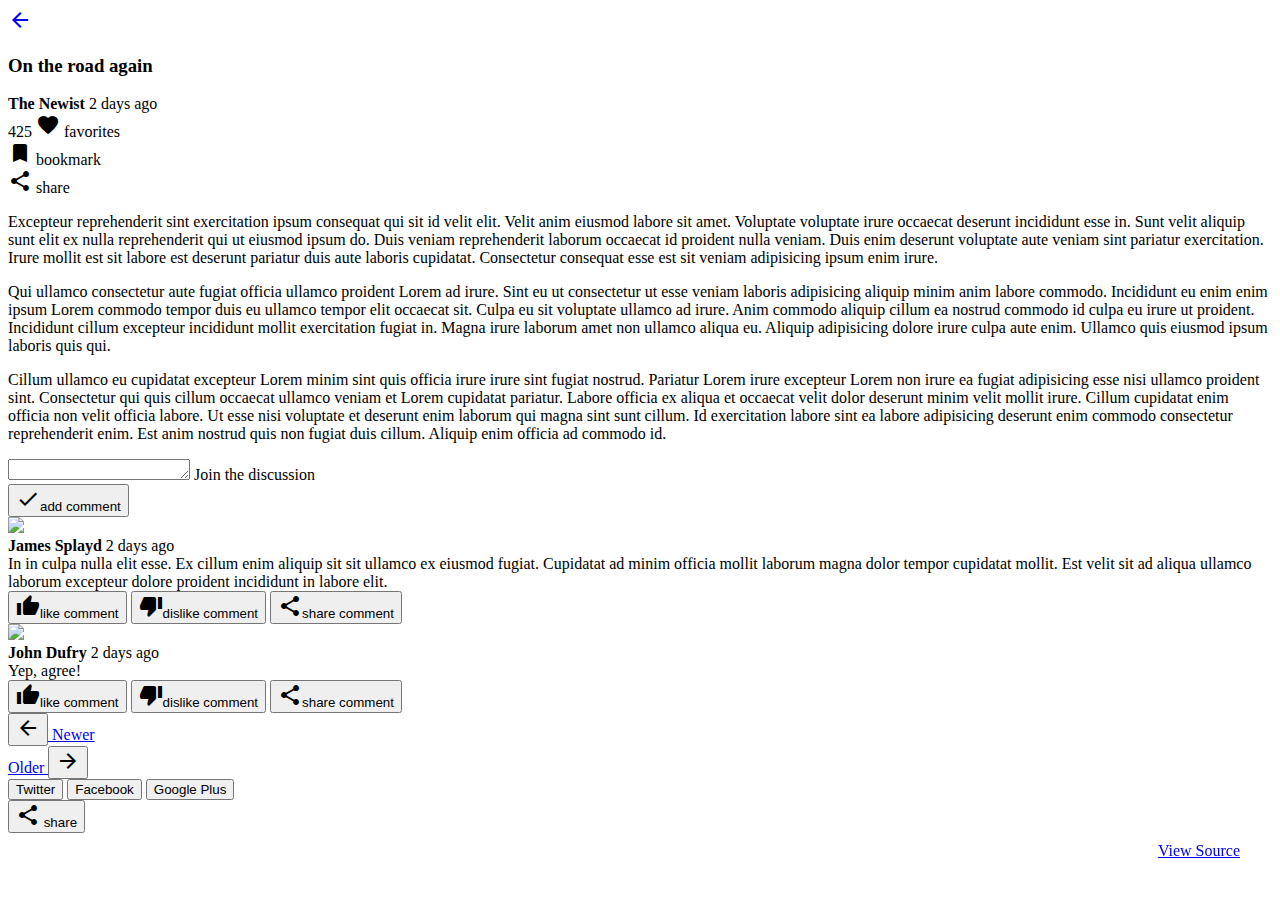
==== entry.html @ 0006db28 "Update entry.html" ====
<!doctype html>
<!--
  Material Design Lite
  Copyright 2015 Google Inc. All rights reserved.

  Licensed under the Apache License, Version 2.0 (the "License");
  you may not use this file except in compliance with the License.
  You may obtain a copy of the License at

      https://www.apache.org/licenses/LICENSE-2.0

  Unless required by applicable law or agreed to in writing, software
  distributed under the License is distributed on an "AS IS" BASIS,
  WITHOUT WARRANTIES OR CONDITIONS OF ANY KIND, either express or implied.
  See the License for the specific language governing permissions and
  limitations under the License
-->
<html lang="en">
  <head>
    <meta charset="utf-8">
    <meta http-equiv="X-UA-Compatible" content="IE=edge">
    <meta name="description" content="A front-end template that helps you build fast, modern mobile web apps.">
    <meta name="viewport" content="width=device-width, initial-scale=1.0, minimum-scale=1.0">
    <title>ItzKore's Blog</title>

    <!-- Add to homescreen for Chrome on Android -->
    <meta name="mobile-web-app-capable" content="yes">
    <link rel="icon" sizes="192x192" href="images/touch/chrome-touch-icon-192x192.png">

    <!-- Add to homescreen for Safari on iOS -->
    <meta name="apple-mobile-web-app-capable" content="yes">
    <meta name="apple-mobile-web-app-status-bar-style" content="black">
    <meta name="apple-mobile-web-app-title" content="Material Design Lite">
    <link rel="apple-touch-icon-precomposed" href="apple-touch-icon-precomposed.png">

    <!-- Tile icon for Win8 (144x144 + tile color) -->
    <meta name="msapplication-TileImage" content="images/touch/ms-touch-icon-144x144-precomposed.png">
    <meta name="msapplication-TileColor" content="#3372DF">

    <!-- SEO: If your mobile URL is different from the desktop URL, add a canonical link to the desktop page https://developers.google.com/webmasters/smartphone-sites/feature-phones -->
    <!--
    <link rel="canonical" href="http://www.example.com/">
    -->

    <link href='//fonts.googleapis.com/css?family=Roboto:regular,bold,italic,thin,light,bolditalic,black,medium&amp;lang=en' rel='stylesheet' type='text/css'>
    <link href="https://fonts.googleapis.com/icon?family=Material+Icons"
      rel="stylesheet">
    <link rel="stylesheet" href="https://code.getmdl.io/1.3.0/material.grey-orange.min.css">
    <link rel="stylesheet" href="styles.css">
    <style>
    #view-source {
      position: fixed;
      display: block;
      right: 0;
      bottom: 0;
      margin-right: 40px;
      margin-bottom: 40px;
      z-index: 900;
    }
    </style>
  </head>
  <body>
    <div class="demo-blog demo-blog--blogpost mdl-layout mdl-js-layout has-drawer is-upgraded">
      <main class="mdl-layout__content">
        <div class="demo-back">
          <a class="mdl-button mdl-js-button mdl-js-ripple-effect mdl-button--icon" href="index.html" title="go back" role="button">
            <i class="material-icons" role="presentation">arrow_back</i>
          </a>
        </div>
        <div class="demo-blog__posts mdl-grid">
          <div class="mdl-card mdl-shadow--4dp mdl-cell mdl-cell--12-col">
            <div class="mdl-card__media mdl-color-text--grey-50">
              <h3>On the road again</h3>
            </div>
            <div class="mdl-color-text--grey-700 mdl-card__supporting-text meta">
              <div class="minilogo"></div>
              <div>
                <strong>The Newist</strong>
                <span>2 days ago</span>
              </div>
              <div class="section-spacer"></div>
              <div class="meta__favorites">
                425 <i class="material-icons" role="presentation">favorite</i>
                <span class="visuallyhidden">favorites</span>
              </div>
              <div>
                <i class="material-icons" role="presentation">bookmark</i>
                <span class="visuallyhidden">bookmark</span>
              </div>
              <div>
                <i class="material-icons" role="presentation">share</i>
                <span class="visuallyhidden">share</span>
              </div>
            </div>
            <div class="mdl-color-text--grey-700 mdl-card__supporting-text">
              <p>
                Excepteur reprehenderit sint exercitation ipsum consequat qui sit id velit elit. Velit anim eiusmod labore sit amet. Voluptate voluptate irure occaecat deserunt incididunt esse in. Sunt velit aliquip sunt elit ex nulla reprehenderit qui ut eiusmod ipsum do. Duis veniam reprehenderit laborum occaecat id proident nulla veniam. Duis enim deserunt voluptate aute veniam sint pariatur exercitation. Irure mollit est sit labore est deserunt pariatur duis aute laboris cupidatat. Consectetur consequat esse est sit veniam adipisicing ipsum enim irure.
              </p>
              <p>
                Qui ullamco consectetur aute fugiat officia ullamco proident Lorem ad irure. Sint eu ut consectetur ut esse veniam laboris adipisicing aliquip minim anim labore commodo. Incididunt eu enim enim ipsum Lorem commodo tempor duis eu ullamco tempor elit occaecat sit. Culpa eu sit voluptate ullamco ad irure. Anim commodo aliquip cillum ea nostrud commodo id culpa eu irure ut proident. Incididunt cillum excepteur incididunt mollit exercitation fugiat in. Magna irure laborum amet non ullamco aliqua eu. Aliquip adipisicing dolore irure culpa aute enim. Ullamco quis eiusmod ipsum laboris quis qui.
              </p>
              <p>
                Cillum ullamco eu cupidatat excepteur Lorem minim sint quis officia irure irure sint fugiat nostrud. Pariatur Lorem irure excepteur Lorem non irure ea fugiat adipisicing esse nisi ullamco proident sint. Consectetur qui quis cillum occaecat ullamco veniam et Lorem cupidatat pariatur. Labore officia ex aliqua et occaecat velit dolor deserunt minim velit mollit irure. Cillum cupidatat enim officia non velit officia labore. Ut esse nisi voluptate et deserunt enim laborum qui magna sint sunt cillum. Id exercitation labore sint ea labore adipisicing deserunt enim commodo consectetur reprehenderit enim. Est anim nostrud quis non fugiat duis cillum. Aliquip enim officia ad commodo id.
              </p>
            </div>
            <div class="mdl-color-text--primary-contrast mdl-card__supporting-text comments">
              <form>
                <div class="mdl-textfield mdl-js-textfield mdl-textfield--floating-label">
                  <textarea rows=1 class="mdl-textfield__input" id="comment"></textarea>
                  <label for="comment" class="mdl-textfield__label">Join the discussion</label>
                </div>
                <button class="mdl-button mdl-js-button mdl-js-ripple-effect mdl-button--icon">
                  <i class="material-icons" role="presentation">check</i><span class="visuallyhidden">add comment</span>
                </button>
              </form>
              <div class="comment mdl-color-text--grey-700">
                <header class="comment__header">
                  <img src="images/co1.jpg" class="comment__avatar">
                  <div class="comment__author">
                    <strong>James Splayd</strong>
                    <span>2 days ago</span>
                  </div>
                </header>
                <div class="comment__text">
                  In in culpa nulla elit esse. Ex cillum enim aliquip sit sit ullamco ex eiusmod fugiat. Cupidatat ad minim officia mollit laborum magna dolor tempor cupidatat mollit. Est velit sit ad aliqua ullamco laborum excepteur dolore proident incididunt in labore elit.
                </div>
                <nav class="comment__actions">
                  <button class="mdl-button mdl-js-button mdl-js-ripple-effect mdl-button--icon">
                    <i class="material-icons" role="presentation">thumb_up</i><span class="visuallyhidden">like comment</span>
                  </button>
                  <button class="mdl-button mdl-js-button mdl-js-ripple-effect mdl-button--icon">
                    <i class="material-icons" role="presentation">thumb_down</i><span class="visuallyhidden">dislike comment</span>
                  </button>
                  <button class="mdl-button mdl-js-button mdl-js-ripple-effect mdl-button--icon">
                    <i class="material-icons" role="presentation">share</i><span class="visuallyhidden">share comment</span>
                  </button>
                </nav>
                <div class="comment__answers">
                  <div class="comment">
                    <header class="comment__header">
                      <img src="images/co2.jpg" class="comment__avatar">
                      <div class="comment__author">
                        <strong>John Dufry</strong>
                        <span>2 days ago</span>
                      </div>
                    </header>
                    <div class="comment__text">
                      Yep, agree!
                    </div>
                    <nav class="comment__actions">
                      <button class="mdl-button mdl-js-button mdl-js-ripple-effect mdl-button--icon">
                        <i class="material-icons" role="presentation">thumb_up</i><span class="visuallyhidden">like comment</span>
                      </button>
                      <button class="mdl-button mdl-js-button mdl-js-ripple-effect mdl-button--icon">
                        <i class="material-icons" role="presentation">thumb_down</i><span class="visuallyhidden">dislike comment</span>
                      </button>
                      <button class="mdl-button mdl-js-button mdl-js-ripple-effect mdl-button--icon">
                        <i class="material-icons" role="presentation">share</i><span class="visuallyhidden">share comment</span>
                      </button>
                    </nav>
                  </div>
                </div>
              </div>
            </div>
          </div>

          <nav class="demo-nav mdl-color-text--grey-50 mdl-cell mdl-cell--12-col">
            <a href="index.html" class="demo-nav__button">
              <button class="mdl-button mdl-js-button mdl-js-ripple-effect mdl-button--icon mdl-color--white mdl-color-text--grey-900" role="presentation">
                <i class="material-icons">arrow_back</i>
              </button>
              Newer
            </a>
            <div class="section-spacer"></div>
            <a href="index.html" class="demo-nav__button">
              Older
              <button class="mdl-button mdl-js-button mdl-js-ripple-effect mdl-button--icon mdl-color--white mdl-color-text--grey-900" role="presentation">
                <i class="material-icons">arrow_forward</i>
              </button>
            </a>
          </nav>
        </div>
        <footer class="mdl-mini-footer">
          <div class="mdl-mini-footer--left-section">
            <button class="mdl-mini-footer--social-btn social-btn social-btn__twitter">
              <span class="visuallyhidden">Twitter</span>
            </button>
            <button class="mdl-mini-footer--social-btn social-btn social-btn__blogger">
              <span class="visuallyhidden">Facebook</span>
            </button>
            <button class="mdl-mini-footer--social-btn social-btn social-btn__gplus">
              <span class="visuallyhidden">Google Plus</span>
            </button>
          </div>
          <div class="mdl-mini-footer--right-section">
            <button class="mdl-mini-footer--social-btn social-btn__share">
              <i class="material-icons" role="presentation">share</i>
              <span class="visuallyhidden">share</span>
            </button>
          </div>
        </footer>
      </main>
      <div class="mdl-layout__obfuscator"></div>
    </div>
    <a href="https://github.com/google/material-design-lite/blob/mdl-1.x/templates/blog/" target="_blank" id="view-source" class="mdl-button mdl-js-button mdl-button--raised mdl-js-ripple-effect mdl-color--accent mdl-color-text--white">View Source</a>
    <script src="https://code.getmdl.io/1.3.0/material.min.js"></script>
  </body>
</html>
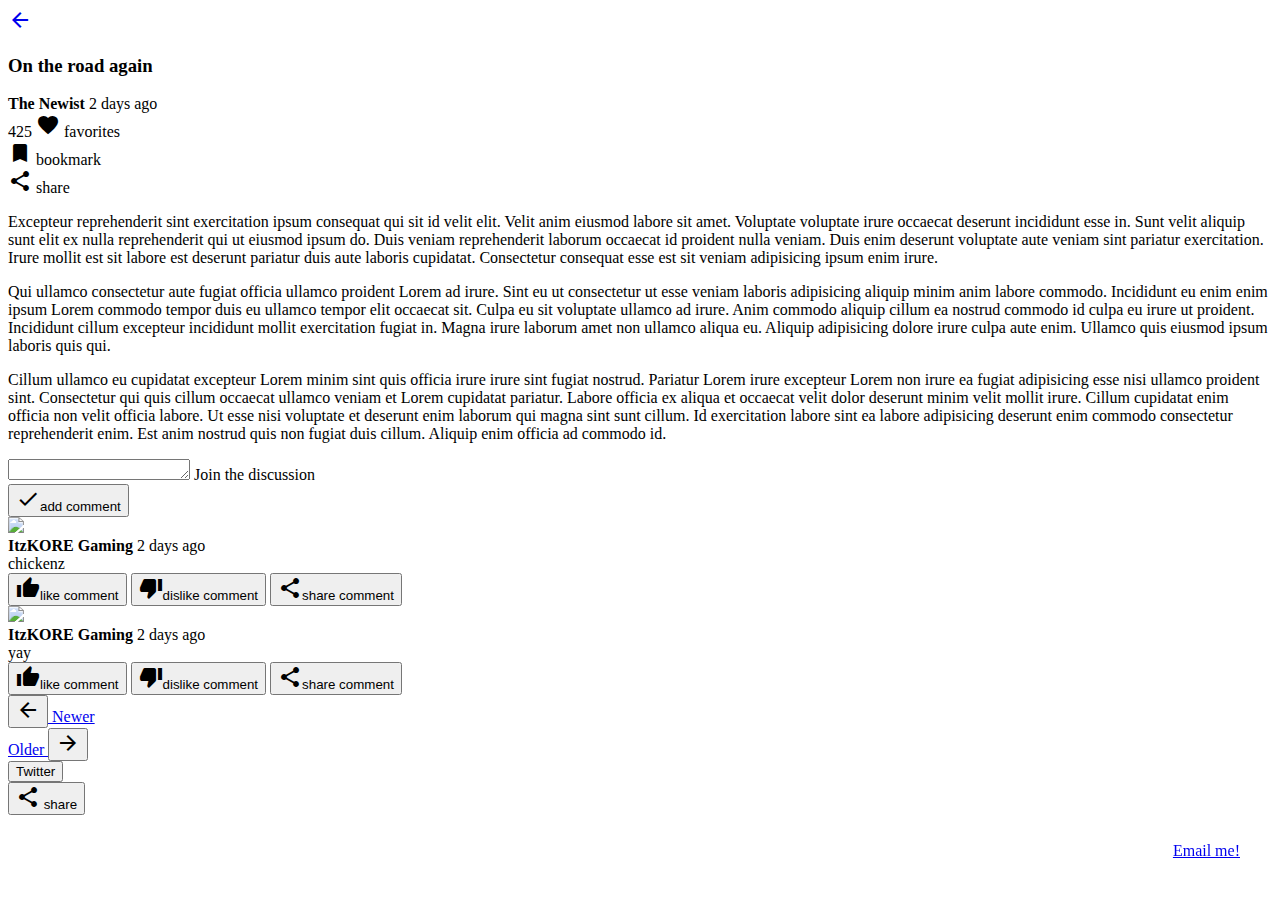
==== commit d812808d: "Update entry.html" ====
--- a/entry.html
+++ b/entry.html
@@ -117,12 +117,12 @@
                 <header class="comment__header">
                   <img src="images/co1.jpg" class="comment__avatar">
                   <div class="comment__author">
-                    <strong>James Splayd</strong>
+                    <strong>ItzKORE Gaming</strong>
                     <span>2 days ago</span>
                   </div>
                 </header>
                 <div class="comment__text">
-                  In in culpa nulla elit esse. Ex cillum enim aliquip sit sit ullamco ex eiusmod fugiat. Cupidatat ad minim officia mollit laborum magna dolor tempor cupidatat mollit. Est velit sit ad aliqua ullamco laborum excepteur dolore proident incididunt in labore elit.
+                  chickenz
                 </div>
                 <nav class="comment__actions">
                   <button class="mdl-button mdl-js-button mdl-js-ripple-effect mdl-button--icon">
@@ -140,12 +140,12 @@
                     <header class="comment__header">
                       <img src="images/co2.jpg" class="comment__avatar">
                       <div class="comment__author">
-                        <strong>John Dufry</strong>
+                        <strong>ItzKORE Gaming</strong>
                         <span>2 days ago</span>
                       </div>
                     </header>
                     <div class="comment__text">
-                      Yep, agree!
+                      yay
                     </div>
                     <nav class="comment__actions">
                       <button class="mdl-button mdl-js-button mdl-js-ripple-effect mdl-button--icon">
@@ -185,12 +185,6 @@
             <button class="mdl-mini-footer--social-btn social-btn social-btn__twitter">
               <span class="visuallyhidden">Twitter</span>
             </button>
-            <button class="mdl-mini-footer--social-btn social-btn social-btn__blogger">
-              <span class="visuallyhidden">Facebook</span>
-            </button>
-            <button class="mdl-mini-footer--social-btn social-btn social-btn__gplus">
-              <span class="visuallyhidden">Google Plus</span>
-            </button>
           </div>
           <div class="mdl-mini-footer--right-section">
             <button class="mdl-mini-footer--social-btn social-btn__share">
@@ -202,7 +196,7 @@
       </main>
       <div class="mdl-layout__obfuscator"></div>
     </div>
-    <a href="https://github.com/google/material-design-lite/blob/mdl-1.x/templates/blog/" target="_blank" id="view-source" class="mdl-button mdl-js-button mdl-button--raised mdl-js-ripple-effect mdl-color--accent mdl-color-text--white">View Source</a>
-    <script src="https://code.getmdl.io/1.3.0/material.min.js"></script>
+    <a href="https://github.com/google/material-design-lite/blob/mdl-1.x/templates/blog/" target="_blank" id="view-source" class="mdl-button mdl-js-button mdl-button--raised mdl-js-ripple-effect mdl-color--accent mdl-color-text--white">Email me!</a>
+    <script src="mailto:itzkoregaming@gmail.com"></script>
   </body>
 </html>
